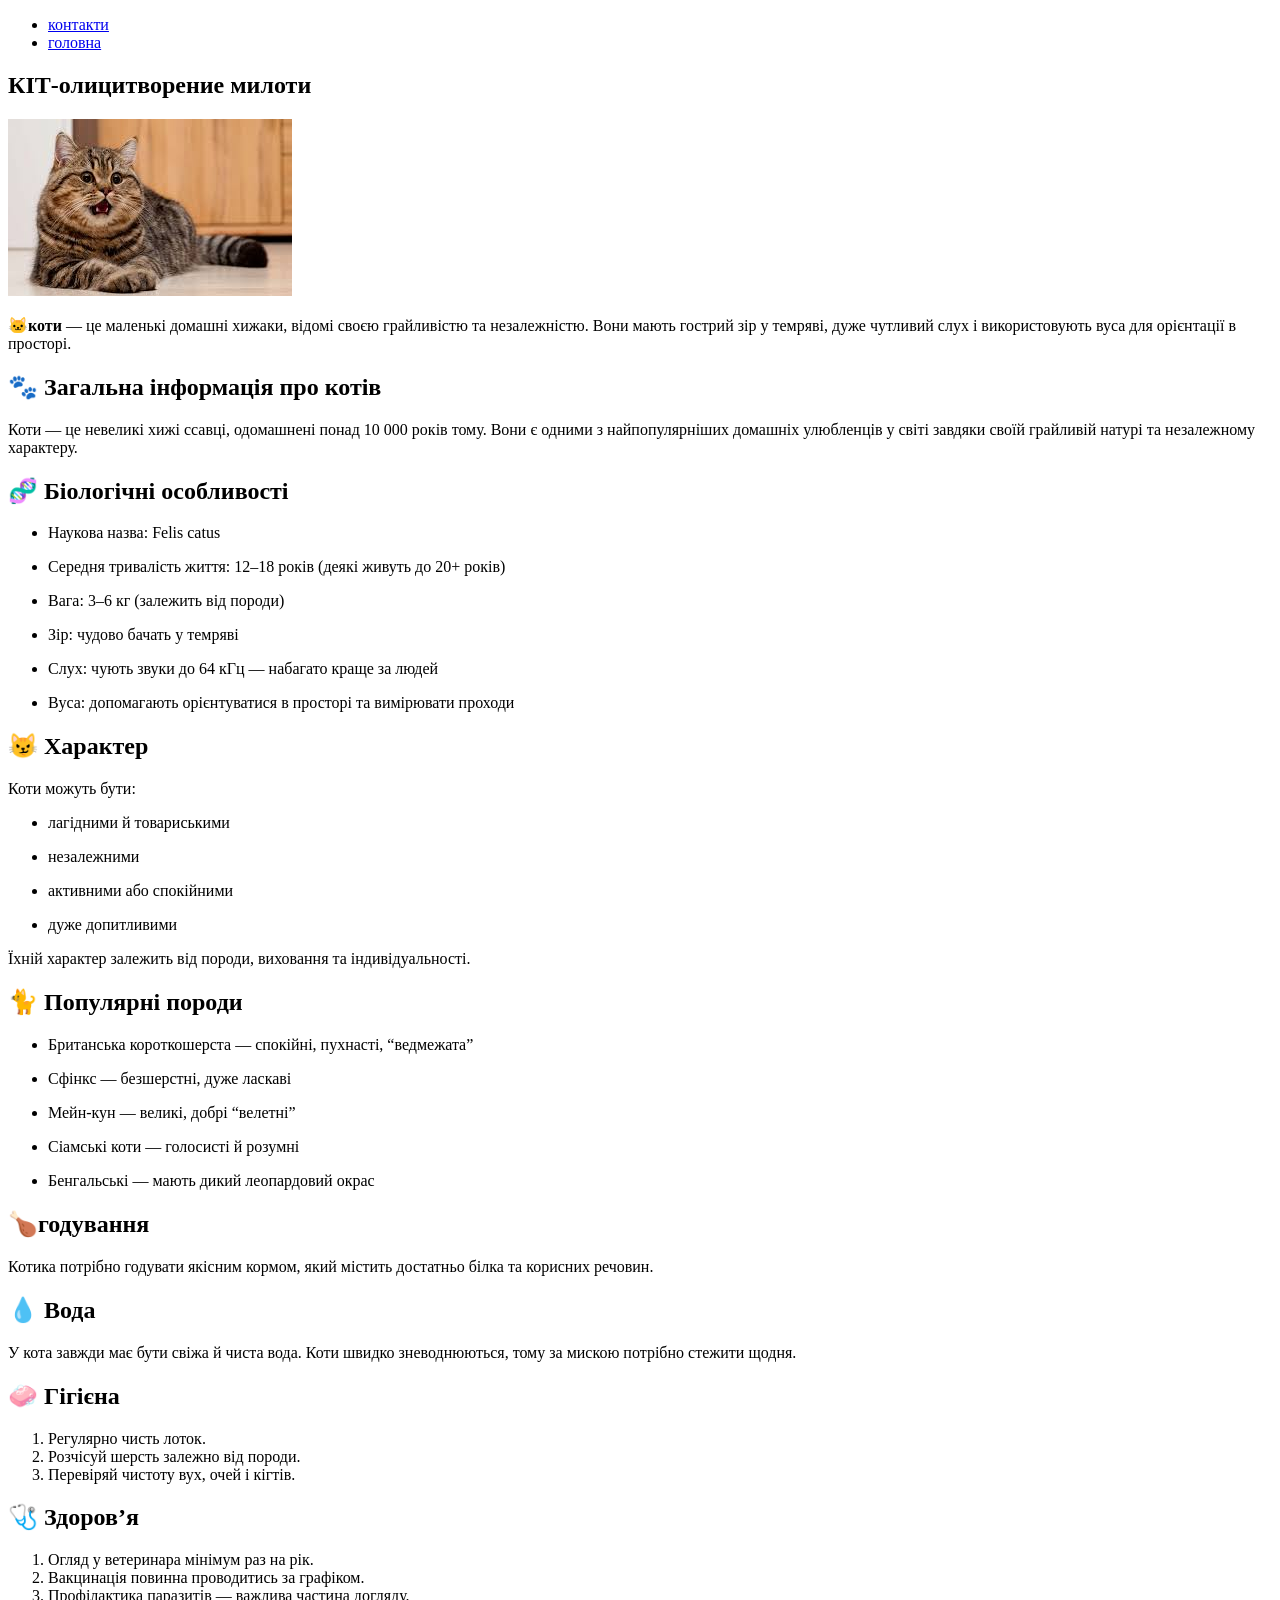
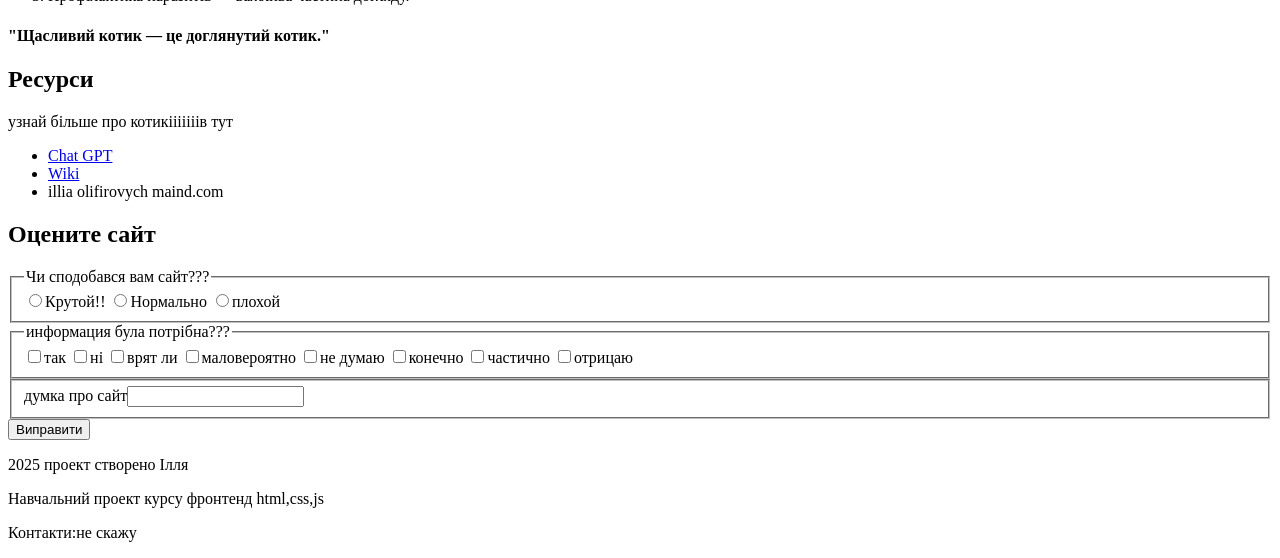
==== index.html @ 17cef02b "Created Miniproject" ====
<!DOCTYPE html>
<html lang="en">
<head>
    <meta charset="UTF-8">
    <meta name="viewport" content="width=device-width, initial-scale=1.0">
    <title>Document</title>
</head>
<body>
  <header>

<section>
<nav>
  <ul>
    <li><a href="contact.html">контакти</a></li>
    <li><a href="index.html">головна</a></li>
  </ul>
</nav>
    <h1>КІТ-олицитворение милоти</h1>
  <img src="cat.jpeg" alt="удивлений котик">  
  <p><strong>🐱коти </strong> — це маленькі домашні хижаки, відомі своєю грайливістю та незалежністю. Вони мають гострий зір у темряві, дуже чутливий слух і використовують вуса для орієнтації в просторі.</p>
</section>

  </header>
  
  

  <section>

    <h2>🐾 Загальна інформація про котів</h2>
  
 <p>Коти — це невеликі хижі ссавці, одомашнені понад 10 000 років тому. Вони є одними з найпопулярніших домашніх улюбленців у світі завдяки своїй грайливій натурі та незалежному характеру.</p>

  </section>
  
<section>

  <h2>🧬 Біологічні особливості</h2>

<ul>

  <li><p>Наукова назва: Felis catus</p></li>
  <li><p>Середня тривалість життя: 12–18 років (деякі живуть до 20+ років)</p></li>
  <li><p>Вага: 3–6 кг (залежить від породи)</p></li>
  <li><p>Зір: чудово бачать у темряві</p></li>
  <li><p>Слух: чують звуки до 64 кГц — набагато краще за людей</p></li>
  <li><p>Вуса: допомагають орієнтуватися в просторі та вимірювати проходи</p></li>

</section>
<section>
  <h2>
    😼 Характер
  </h2>

  <p>Коти можуть бути:</p>

  <ul>
    
    <li><p>лагідними й товариськими</p></li>
    <li><p>незалежними</p></li>
    <li><p>активними або спокійними</p></li>
    <li><p>дуже допитливими</p></li>

  </ul>

  <p>Їхній характер залежить від породи, виховання та індивідуальності.</p>

</section>
 <section>
  <h2>🐈 Популярні породи</h2>
  <ul>
    
    <li><p>Британська короткошерста — спокійні, пухнасті, “ведмежата”</p></li>
    <li><p>Сфінкс — безшерстні, дуже ласкаві</p></li>
    <li><p>Мейн-кун — великі, добрі “велетні”</p></li>
    <li><p>Сіамські коти — голосисті й розумні</p></li>
    <li><p>Бенгальські — мають дикий леопардовий окрас</p></li>

  </ul>
 </section>
 <section>
  <h2>🍗годування</h2>
  <p>Котика потрібно годувати якісним кормом, який містить достатньо білка та корисних речовин.</p>
  <section>
  <h2>💧 Вода</h2>
  <p>У кота завжди має бути свіжа й чиста вода. Коти швидко зневоднюються, тому за мискою потрібно стежити щодня.</p>
 </section>
  <section>
  <h2>🧼 Гігієна</h2>
  <ol>
    
    <li>Регулярно чисть лоток.</li>
    <li>Розчісуй шерсть залежно від породи.</li>
    <li>Перевіряй чистоту вух, очей і кігтів.</li>
  </ol>
 </section>
 <section>
  <h2> 🩺 Здоров’я</h2>
  <ol>
    
    <li>Огляд у ветеринара мінімум раз на рік.</li>
    <li>Вакцинація повинна проводитись за графіком.</li>
    <li>Профілактика паразитів — важлива частина догляду.</li>
  </ol>
 </section>
 <section>
<h4>"Щасливий котик — це доглянутий котик."</h4>
 </section>
 <section>
  
    <section>
<h2>Ресурси</h2>
<p>узнай більше про котикііііііів тут</p>
  <ul>
    <li><a href="https://chat.openai.com/">Chat GPT</a></li>
    <li><a href="https://en.wikipedia.org/wiki/Cat">Wiki</a></li>
    <li><a href=""></a>illia olifirovych maind.com</li>
  </ul>

 </section>
 <footer>
 <section>
  <h2>Оцените сайт</h2>
  <form>
    <fieldset>
      <legend>Чи сподобався вам сайт???</legend>
      <label>
        <input type="radio" />Крутой!! 
      </label>
      <label>
        <input type="radio" />Нормально 
      </label>
        <label>
        <input type="radio" />плохой 
      </label>
    </fieldset>
     <fieldset>
      <legend>информация була потрібна???</legend>
      <label>
        <input type="checkbox" />так  
      </label>
      <label>
        <input type="checkbox" />ні
      </label>
        <label>
        <input type="checkbox" />врят ли
      </label>
       <label>
        <input type="checkbox" />маловероятно
      </label>
       <label>
        <input type="checkbox" />не думаю
      </label>
       <label>
        <input type="checkbox" />конечно
      </label>
       <label>
        <input type="checkbox" />частично
      </label>
       <label>
        <input type="checkbox" />отрицаю
      </label>
    </fieldset>
    <fieldset>
      <label>думка про сайт<input type="text"/></label>
    </fieldset>
    <button type="submit">Виправити</button>
  </form>
 </section>
 <p>2025 проект створено Ілля </p>
 <p>Навчальний проект курсу фронтенд html,css,js </p>
 <p>Контакти:не скажу</p>
  </footer>
</body>
</html>
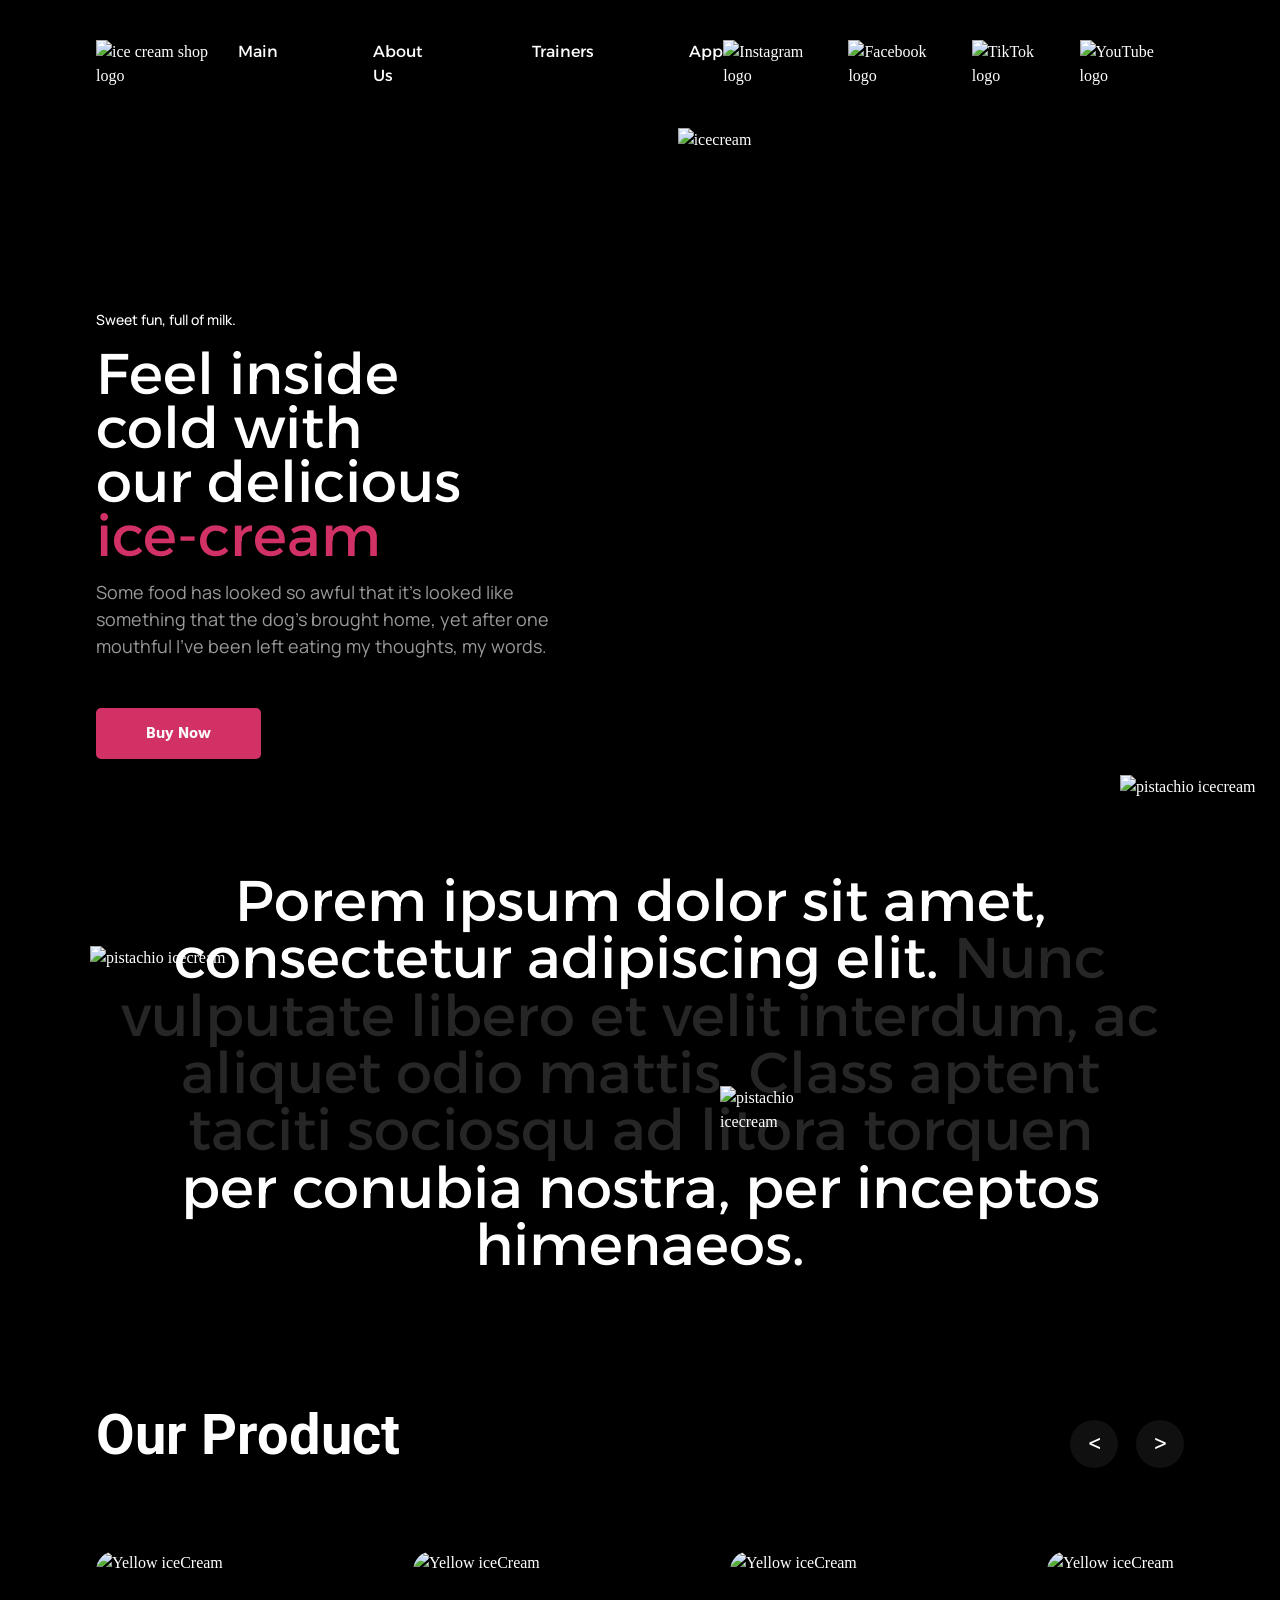
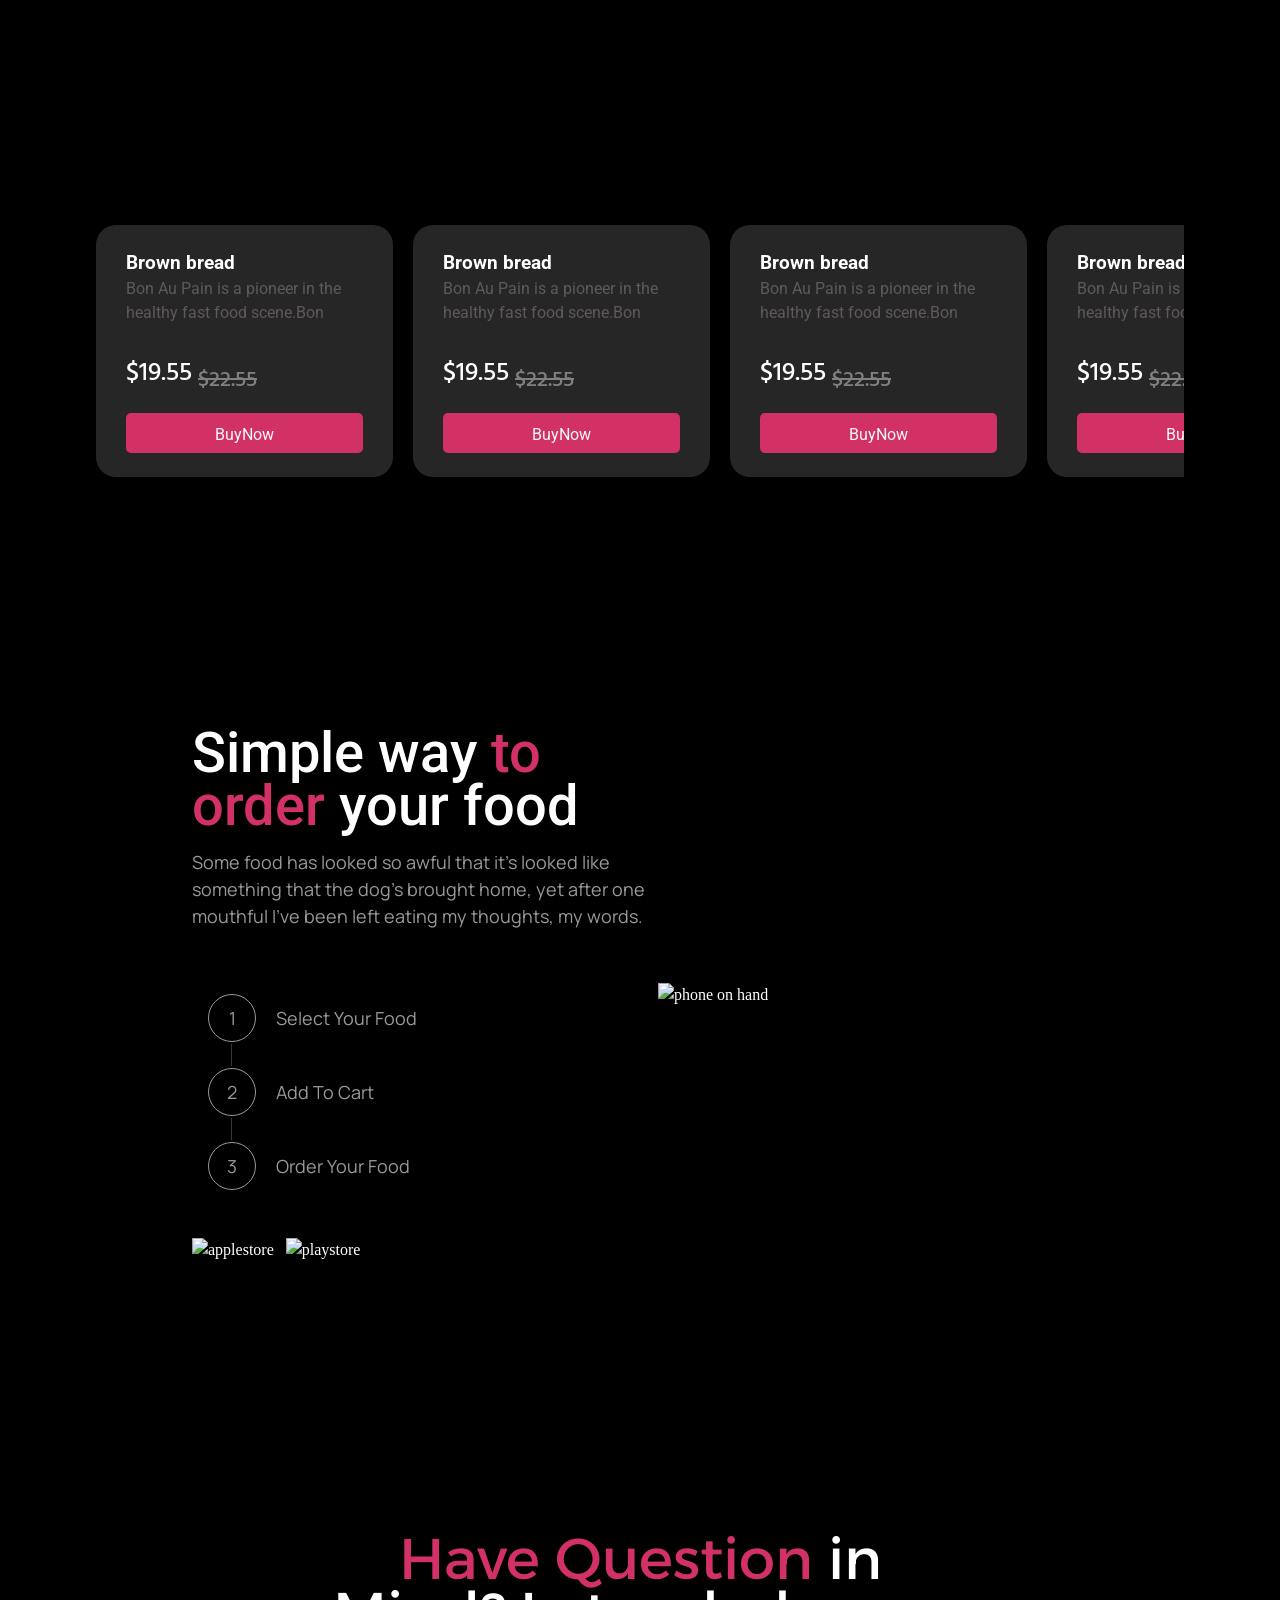
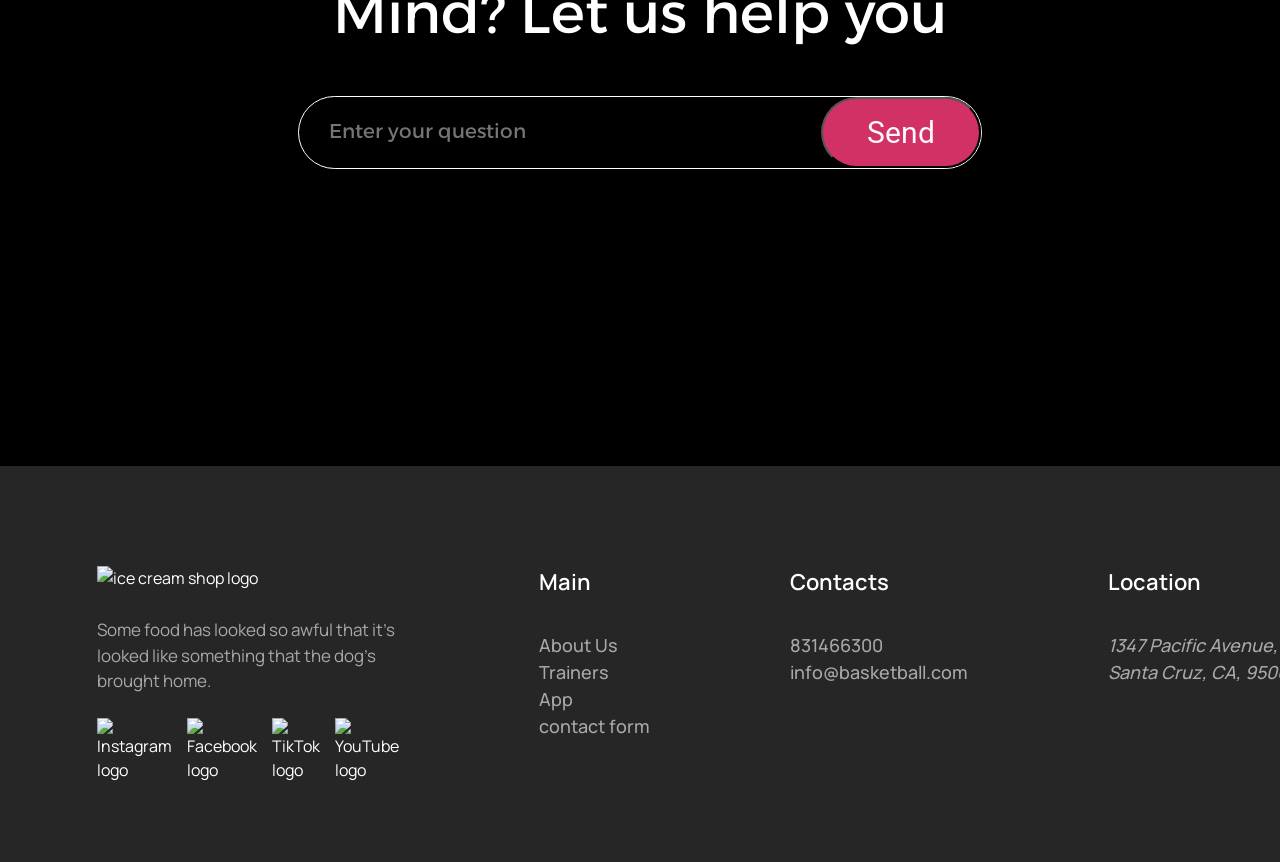
==== commit 276eeb0d: "Add files via upload" ====
--- a/index.html
+++ b/index.html
@@ -1,174 +1,299 @@
-<!DOCTYPE html>
+<!doctype html>
 <html lang="en">
-<head>
-    <meta charset="UTF-8">
-    <meta name="viewport" content="width=device-width, initial-scale=1.0">
-    <title>Document</title>
-</head>
-<body>
-  <header>
-
-<section>
-<nav>
-  <ul>
-    <li><a href="contact.html">контакти</a></li>
-    <li><a href="index.html">головна</a></li>
-  </ul>
-</nav>
-    <h1>КІТ-олицитворение милоти</h1>
-  <img src="cat.jpeg" alt="удивлений котик">  
-  <p><strong>🐱коти </strong> — це маленькі домашні хижаки, відомі своєю грайливістю та незалежністю. Вони мають гострий зір у темряві, дуже чутливий слух і використовують вуса для орієнтації в просторі.</p>
-</section>
-
-  </header>
-  
-  
-
-  <section>
-
-    <h2>🐾 Загальна інформація про котів</h2>
-  
- <p>Коти — це невеликі хижі ссавці, одомашнені понад 10 000 років тому. Вони є одними з найпопулярніших домашніх улюбленців у світі завдяки своїй грайливій натурі та незалежному характеру.</p>
-
-  </section>
-  
-<section>
-
-  <h2>🧬 Біологічні особливості</h2>
-
-<ul>
-
-  <li><p>Наукова назва: Felis catus</p></li>
-  <li><p>Середня тривалість життя: 12–18 років (деякі живуть до 20+ років)</p></li>
-  <li><p>Вага: 3–6 кг (залежить від породи)</p></li>
-  <li><p>Зір: чудово бачать у темряві</p></li>
-  <li><p>Слух: чують звуки до 64 кГц — набагато краще за людей</p></li>
-  <li><p>Вуса: допомагають орієнтуватися в просторі та вимірювати проходи</p></li>
-
-</section>
-<section>
-  <h2>
-    😼 Характер
-  </h2>
-
-  <p>Коти можуть бути:</p>
-
-  <ul>
-    
-    <li><p>лагідними й товариськими</p></li>
-    <li><p>незалежними</p></li>
-    <li><p>активними або спокійними</p></li>
-    <li><p>дуже допитливими</p></li>
-
-  </ul>
-
-  <p>Їхній характер залежить від породи, виховання та індивідуальності.</p>
-
-</section>
- <section>
-  <h2>🐈 Популярні породи</h2>
-  <ul>
-    
-    <li><p>Британська короткошерста — спокійні, пухнасті, “ведмежата”</p></li>
-    <li><p>Сфінкс — безшерстні, дуже ласкаві</p></li>
-    <li><p>Мейн-кун — великі, добрі “велетні”</p></li>
-    <li><p>Сіамські коти — голосисті й розумні</p></li>
-    <li><p>Бенгальські — мають дикий леопардовий окрас</p></li>
-
-  </ul>
- </section>
- <section>
-  <h2>🍗годування</h2>
-  <p>Котика потрібно годувати якісним кормом, який містить достатньо білка та корисних речовин.</p>
-  <section>
-  <h2>💧 Вода</h2>
-  <p>У кота завжди має бути свіжа й чиста вода. Коти швидко зневоднюються, тому за мискою потрібно стежити щодня.</p>
- </section>
-  <section>
-  <h2>🧼 Гігієна</h2>
-  <ol>
-    
-    <li>Регулярно чисть лоток.</li>
-    <li>Розчісуй шерсть залежно від породи.</li>
-    <li>Перевіряй чистоту вух, очей і кігтів.</li>
-  </ol>
- </section>
- <section>
-  <h2> 🩺 Здоров’я</h2>
-  <ol>
-    
-    <li>Огляд у ветеринара мінімум раз на рік.</li>
-    <li>Вакцинація повинна проводитись за графіком.</li>
-    <li>Профілактика паразитів — важлива частина догляду.</li>
-  </ol>
- </section>
- <section>
-<h4>"Щасливий котик — це доглянутий котик."</h4>
- </section>
- <section>
-  
-    <section>
-<h2>Ресурси</h2>
-<p>узнай більше про котикііііііів тут</p>
-  <ul>
-    <li><a href="https://chat.openai.com/">Chat GPT</a></li>
-    <li><a href="https://en.wikipedia.org/wiki/Cat">Wiki</a></li>
-    <li><a href=""></a>illia olifirovych maind.com</li>
-  </ul>
-
- </section>
- <footer>
- <section>
-  <h2>Оцените сайт</h2>
-  <form>
-    <fieldset>
-      <legend>Чи сподобався вам сайт???</legend>
-      <label>
-        <input type="radio" />Крутой!! 
-      </label>
-      <label>
-        <input type="radio" />Нормально 
-      </label>
-        <label>
-        <input type="radio" />плохой 
-      </label>
-    </fieldset>
-     <fieldset>
-      <legend>информация була потрібна???</legend>
-      <label>
-        <input type="checkbox" />так  
-      </label>
-      <label>
-        <input type="checkbox" />ні
-      </label>
-        <label>
-        <input type="checkbox" />врят ли
-      </label>
-       <label>
-        <input type="checkbox" />маловероятно
-      </label>
-       <label>
-        <input type="checkbox" />не думаю
-      </label>
-       <label>
-        <input type="checkbox" />конечно
-      </label>
-       <label>
-        <input type="checkbox" />частично
-      </label>
-       <label>
-        <input type="checkbox" />отрицаю
-      </label>
-    </fieldset>
-    <fieldset>
-      <label>думка про сайт<input type="text"/></label>
-    </fieldset>
-    <button type="submit">Виправити</button>
-  </form>
- </section>
- <p>2025 проект створено Ілля </p>
- <p>Навчальний проект курсу фронтенд html,css,js </p>
- <p>Контакти:не скажу</p>
-  </footer>
-</body>
-</html>+  <head>
+    <meta charset="UTF-8" />
+    <meta name="viewport" content="width=device-width, initial-scale=1.0" />
+    <title>miniproject about icecream</title>
+    <link
+      rel="stylesheet"
+      href="https://cdnjs.cloudflare.com/ajax/libs/normalize/8.0.1/normalize.min.css"
+      integrity="sha512-NhSC1YmyruXifcj/KFRWoC561YpHpc5Jtzgvbuzx5VozKpWvQ+4nXhPdFgmx8xqexRcpAglTj9sIBWINXa8x5w=="
+      crossorigin="anonymous"
+      referrerpolicy="no-referrer"
+    />
+    <link rel="stylesheet" href="style.css" />
+    <link rel="preconnect" href="https://fonts.googleapis.com" />
+    <link rel="preconnect" href="https://fonts.gstatic.com" crossorigin />
+    <link
+      href="https://fonts.googleapis.com/css2?family=Alexandria:wght@100..900&family=Hind+Madurai:wght@300;400;500;600;700&family=Manrope:wght@200..800&family=Montserrat:ital@0;1&family=Roboto:ital,wght@0,100..900;1,100..900&display=swap"
+      rel="stylesheet"
+    />
+  </head>
+
+  <body>
+    <header class="header box">
+      <img src="./images/Logo.png" alt="ice cream shop logo" class="img" />
+      <nav>
+        <ul class="nav-list">
+          <li class="headeri__list1"><a href="#main">Main</a></li>
+          <li class="headeri__list2"><a href="#about_us">About Us</a></li>
+          <li class="headeri__list4"><a href="#our_product">Trainers</a></li>
+          <li class="headeri__list3"><a href="#app">App</a></li>
+        </ul>
+      </nav>
+      <ul class="social-list">
+        <li><img src="./images/Inst.png" alt="Instagram logo" /></li>
+        <li><img src="./images/Facebook.png" alt="Facebook logo" /></li>
+        <li><img src="./images/TikTok.png" alt="TikTok logo" /></li>
+        <li><img src="./images/YouTube.png" alt="YouTube logo" /></li>
+      </ul>
+    </header>
+    <main>
+      <section class="hero box" id="main">
+        <div class="hero__left">
+          <div class="hero__left__box box">
+            <p class="hero__text secondary-text">Sweet fun, full of milk.</p>
+            <h1 class="hero__title">
+              Feel inside cold with our delicious <span>ice-cream</span>
+            </h1>
+            <p class="hero__text2 primery-text">
+              Some food has looked so awful that it's looked like something that
+              the dog's brought home, yet after one mouthful I've been left
+              eating my thoughts, my words.
+            </p>
+            <a href="#" class="hero_link link">Buy Now</a>
+          </div>
+        </div>
+        <div class="hero__right">
+          <img src="./images/img-main.png" alt="icecream" class="hero__img1" />
+        </div>
+      </section>
+      <section class="about_us" id="about_us">
+        
+        <div class="box">
+            <h2 aria-hidden class="about_us__hide">About Us</h2>
+          <img
+            src="./images/img-pistachio.png"
+            alt="pistachio icecream"
+            class="about__image about_us__img1"
+          />
+          <img
+            src="./images/img-milk.png"
+            alt="pistachio icecream"
+            class="about__image about_us__img2"
+          />
+          <img
+            src="./images/img-strawberry.png"
+            alt="pistachio icecream"
+            class="about__image about_us__img3"
+          />
+          <p class="about_us__text">
+            Porem ipsum dolor sit amet, consectetur adipiscing elit.
+            <span class="about_us__span"
+              >Nunc vulputate libero et velit interdum, ac aliquet odio mattis.
+              Class aptent taciti sociosqu ad litora torquen</span
+            >
+            per conubia nostra, per inceptos himenaeos.
+          </p>
+        </div>
+      </section>
+      <section class="our_product" id="our_product">
+        <div class="box">
+          <div class="our_product__btn__h2">
+            <h2 class="our_product__h2 ">Our Product</h2>
+            <a href="#" class="our_product__link2 link1"><</a>
+            <a href="#" class="our_product__link1 link1">></a>
+          </div>
+
+         
+            <ul class="our_product__list">
+              <li>
+                <img
+                  src="./images/prodykt1.png"
+                  alt="Yellow iceCream"
+                  class="our_product__img"
+                />
+                <div class="our_product__buyicecream product">
+                  <h3 class="our_product__h3">Brown bread</h3>
+                  <p class="our_product__text">
+                    Bon Au Pain is a pioneer in the healthy fast food scene.Bon
+                  </p>
+                  <p class="our_product__price">
+                    $19.55 <sub class="our_product__lastprice">$22.55</sub>
+                  </p>
+                  <a href="" class="our_product__link link">BuyNow</a>
+                </div>
+              </li>
+
+              <li>
+                <img
+                  src="./images/prodykt2.png"
+                  alt="Yellow iceCream"
+                  class="our_product__img"
+                />
+                <div class="our_product__buyicecream product">
+                  <h3 class="our_product__h3">Brown bread</h3>
+                  <p class="our_product__text">
+                    Bon Au Pain is a pioneer in the healthy fast food scene.Bon
+                  </p>
+                  <p class="our_product__price">
+                    $19.55 <sub class="our_product__lastprice">$22.55</sub>
+                  </p>
+                  <a href="" class="our_product__link link">BuyNow</a>
+                </div>
+              </li>
+
+              <li>
+                <img
+                  src="./images/prodykt3.png"
+                  alt="Yellow iceCream"
+                  class="our_product__img"
+                />
+                <div class="our_product__buyicecream product">
+                  <h3 class="our_product__h3">Brown bread</h3>
+                  <p class="our_product__text">
+                    Bon Au Pain is a pioneer in the healthy fast food scene.Bon
+                  </p>
+                  <p class="our_product__price">
+                    $19.55 <sub class="our_product__lastprice">$22.55</sub>
+                  </p>
+                  <a href="" class="our_product__link link">BuyNow</a>
+                </div>
+              </li>
+
+              <li>
+                <img
+                  src="./images/prodykt4.png"
+                  alt="Yellow iceCream"
+                  class="our_product__img"
+                />
+                <div class="our_product__buyicecream product">
+                  <h3 class="our_product__h3">Brown bread</h3>
+                  <p class="our_product__text">
+                    Bon Au Pain is a pioneer in the healthy fast food scene.Bon
+                  </p>
+                  <p class="our_product__price">
+                    $19.55 <sub class="our_product__lastprice">$22.55</sub>
+                  </p>
+                  <a href="" class="our_product__link link">BuyNow</a>
+                </div>
+              </li>
+
+              <li>
+                <img
+                  src="./images/prodykt5.png"
+                  alt="Yellow iceCream"
+                  class="our_product__img"
+                />
+                <div class="our_product__buyicecream product">
+                  <h3 class="our_product__h3">Brown bread</h3>
+                  <p class="our_product__text">
+                    Bon Au Pain is a pioneer in the healthy fast food scene.Bon
+                  </p>
+                  <p class="our_product__price">
+                    $19.55 <sub class="our_product__lastprice">$22.55</sub>
+                  </p>
+                  <a href="" class="our_product__link link">BuyNow</a>
+                </div>
+              </li>
+            </ul>
+         
+        </div>
+      </section>
+      <section class="app" id="app">
+        <div class="box">
+
+        
+        <div class="app__left">
+          <div class="app__left__text">
+            <h2 class="app__h2">
+              Simple way <span class="app__span">to order </span> your food
+            </h2>
+            <p class="app__text">
+              Some food has looked so awful that it's looked like something that
+              the dog's brought home, yet after one mouthful I've been left
+              eating my thoughts, my words.
+            </p>
+          </div>
+          <ol class="app__ol">
+            <li class="app__step">
+              <span class="app__number">1</span>
+              <p class="app__ol__p">Select Your Food</p>
+            </li>
+            <li class="app__step">
+              <span class="app__number">2</span>
+              <p class="app__ol__p">Add To Cart</p>
+            </li>
+            <li class="app__step">
+              <span class="app__number">3</span>
+              <p class="app__ol__p">Order Your Food</p>
+            </li>
+          </ol>
+
+          <ul class="app__stores">
+            <li><img src="./images/appstore.png" alt="applestore" /></li>
+            <li><img src="./images/playstore.png" alt="playstore" /></li>
+          </ul>
+        </div>
+        <div class="app__right ">
+          <img src="./images/phoneinhand.png" alt="phone on hand" />
+        </div>
+        </div>
+      </section>
+      <section class="contact_form" id="contact_form">
+        <div class="contact_form__form">
+          <h2 class="contact_form__h2">
+            <span class="contact_form__h2_color">Have Question </span>in Mind?
+            Let us help you
+          </h2>
+          <div class="contact_form__inner wrapper">
+            <input
+              type="text"
+              placeholder="Enter your question"
+              class="contact_form__input"
+            />
+            <button type="submit" class="contact_form__button link">
+              Send
+            </button>
+          </div>
+        </div>
+      </section>
+    </main>
+    <footer class="footer">
+      <div class="footer__box">
+        <img
+          src="./images/Logo.png"
+          alt="ice cream shop logo"
+          class="footer__img"
+        />
+
+        <p class="footer__text">
+          Some food has looked so awful that it's looked like something that the
+          dog's brought home.
+        </p>
+
+        <ul class="footer__list">
+          <li><img src="./images/Inst.png" alt="Instagram logo" /></li>
+          <li><img src="./images/Facebook.png" alt="Facebook logo" /></li>
+          <li><img src="./images/TikTok.png" alt="TikTok logo" /></li>
+          <li><img src="./images/YouTube.png" alt="YouTube logo" /></li>
+        </ul>
+      </div>
+      <nav>
+        <ul class="footer__list2">
+          <li><a href="#main" class="footer__main">Main</a></li>
+          <li><a href="#about_us" class="footer__ul">About Us</a></li>
+          <li><a href="#our_product" class="footer__ul">Trainers</a></li>
+          <li><a href="#app" class="footer__ul">App</a></li>
+          <li><a href="#contact_form" class="footer__ul">contact form</a></li>
+        </ul>
+      </nav>
+      <div>
+        <h2 class="footer__main" class="footer__ul">Contacts</h2>
+        <a href="tel:831466300" class="footer__ul">831466300</a>
+        <a href="#" class="footer__ul">info@basketball.com</a>
+      </div>
+      <div>
+        <h2 class="footer__main">Location</h2>
+        <address>
+          <a href="https://maps.app.goo.gl/CnxFwhgzgsgVdCWh6" class="footer__ul"
+            >1347 Pacific Avenue, Suite 201</a
+          >
+          <a href="https://maps.app.goo.gl/Qn1H8gBmS6EdxpPU6" class="footer__ul"
+            >Santa Cruz, CA, 95060</a
+          >
+        </address>
+      </div>
+    </footer>
+  </body>
+</html>
--- a/style.css
+++ b/style.css
@@ -0,0 +1,725 @@
+:root{
+--backround: #000000;
+--prilymary: #FFFFFF;
+--acsent:#D23166;
+--secondary: #FAFAFA;
+--graytext: rgb(95, 89, 89);
+--graybackround: rgb(39, 38, 38);
+}
+body{
+    color:var(--prilymary);
+    background-color: var(--backround);
+   
+    
+}
+ul,ol {
+  list-style: none;
+}
+.hero__title {
+font-family: "Alexandria";
+font-size: 57.33px;
+line-height: 94%;
+  letter-spacing: -7%;
+  font-weight: 400;
+  box-sizing: border-box;
+}
+
+.hero__title span {
+    color: var(--acsent);
+}
+.primary-text {
+font-family: "Manrope";
+font-size: 18px;
+line-height: 27px;
+}
+
+
+.nav-list a {
+ color: white;
+ text-decoration: none;
+ font-family: "Alexandria";
+ max-width: 507px;
+ width: 100%;
+ display: flex;
+ justify-content: space-between
+ 
+ 
+}
+header{
+
+display: flex;
+justify-content: space-between
+
+
+}
+
+.social-list {
+  display: flex; 
+  list-style: none; 
+}
+.hero__text {
+  font-family: "Manrope";
+}
+.hero__text2 {
+  line-height: 27px;
+  font-family: "Manrope";
+  letter-spacing: 0%;
+}
+.hero_link {
+text-decoration: none;
+color: var(--secondary);
+background-color: #D23166;
+border-radius: 5px;
+font-size: 30px;
+font-family:"Alexandria";
+}
+.about_us__text {
+  font-size: 57.33px;
+  font-family: "Alexandria", sans-serif;
+  letter-spacing: -4%;
+  text-align: center;
+  line-height: 100%;
+  font-weight: 400;
+  
+  
+}
+.about_us__span {
+color: var(--graybackround);
+}
+.our_product__h2 {
+  font-family: "Roboto";
+  letter-spacing: -7%;
+  font-size: 56px;
+  margin-bottom: 18px;
+}
+.our_product__buyicecream {
+background-color: var(--graybackround);
+font-family:"Roboto" ;
+list-style: none;
+width: 297px; 
+border-radius: 5px;
+flex-direction: column;
+display: flex;
+flex-grow: 1;
+padding: 24px;
+
+}
+.our_product__text {
+  color: var(--graytext);
+  margin-bottom: 28px;
+}
+.our_product__price {
+  font-family: "Hind Madurai";
+  margin-bottom: 16px;
+  font-weight: 500;
+  font-size: 26px;
+
+}
+.our_product__lastprice {
+  text-decoration: line-through;
+  color: gray;
+  
+}
+.our_product__link {
+text-decoration: none;
+color: var(--secondary);
+background-color: #D23166;
+border-radius: 5px;
+font-size: 20px;
+font-family:"Roboto";
+width: 100%;
+height: 40px;
+text-align: center;
+cursor: pointer;
+padding: 10px;
+
+
+
+}
+.app__h2 {
+  font-family: "Roboto", sans-serif;
+  font-size: 56px;
+  letter-spacing: -7%;
+  line-height: 94%;
+  font-weight: 500;
+  margin-bottom: 16px;
+  
+}
+.app__text {
+font-family: "Manrope";
+line-height: 27px;
+font-size: 18px;
+opacity: 60%;
+margin-bottom: 64px;
+}
+.app__span {
+  color: #D23166;
+  gap: 10px;
+}
+.app__ol {
+  list-style: none;
+  opacity: 60%;
+  font-family: "Manrope";
+  line-height: 27px;
+  font-size: 18px;
+  margin-bottom: 48px;
+  
+    
+    padding-left: 0;            
+    padding-right: auto;
+}
+.app__step  {
+  display: flex;
+  align-items: center;
+  margin-left: 16px;
+}
+
+.app__number {
+display: flex;
+width: 48px;
+height: 48px;
+border: 1px solid white;
+border-radius: 50%;
+justify-content: center;
+align-items: center;
+flex-shrink: 0;
+
+}
+.app__step:not(:last-child) {
+margin-bottom: 26px;
+}
+.app__step {
+  position:relative
+}
+.app__step:not(:last-child)::after {
+  content: "";
+  position: absolute;
+  bottom: -50%;
+  left: 23px;
+  width: 1px;
+  height: 22px;
+  background-color: #FFFFFF60;
+  gap: 10px;
+  /*transform: translate(-50%, -50%); */
+}
+.app__stores {
+ display: flex;
+gap: 12px;
+
+}
+.contact_form__h2 {
+  font-family: "Alexandria";
+  letter-spacing: -7%;
+  justify-content: center;
+  line-height: 94%;
+  font-size: 57.33px;
+}
+.contact_form__h2_color {
+  color: var(--acsent);
+}
+ 
+.contact_form__button {
+text-decoration: none;
+color: var(--secondary);
+background-color: #D23166;
+border-radius: 5px;
+font-size: 30px;
+font-family:"Roboto";
+justify-content: center
+}
+.footer {
+  font-family: "Manrope";
+  background-color: var(--graybackround);
+}
+ 
+ .hero {
+  display: flex;
+  justify-content: space-between;
+ }
+ .hero__left {
+  height: 338px;
+  padding-block: 125px;
+  
+ }
+ .hero__right {
+  width: 1000px;
+  height: 588px;
+  width: 100%;
+  max-width: 1000px;
+  margin: 0;
+  padding: 0;
+  box-sizing: border-box;
+ }
+ .hero {
+  margin-bottom: 60px;
+  padding-block: 60px;
+ }
+
+  
+
+
+
+.hero__title{
+margin-bottom: 16px;
+
+}
+.hero__text2{
+margin-bottom: 48px;
+font-size: 18px;
+line-height: 1.5;
+opacity: 60%;
+}
+.hero__text {
+margin-bottom: 20px;
+font-weight: 500;
+font-size: 14px;
+line-height: 1;
+letter-spacing: 1.4;
+}
+.hero_link {
+  font-family: "Hind Madurai";
+  max-width: 165px;
+  width: 100%;
+ padding-block: 13.5px;
+ text-transform: capitalize;
+ font-weight: 700;
+ font-size: 16px;
+ display: block;
+ text-align: center;
+}
+.box {
+  width: 100%;
+  max-width: 1440px;
+  margin-inline: auto;
+ padding-inline: 96px;
+ position: relative;
+ padding: 60px 96px;
+}
+
+.our_product__box{
+  max-width: 1440px;
+ margin: 0 auto;
+
+}
+.our_product__list {
+  display: flex;
+  gap: 20px;
+overflow-x: auto;
+
+}
+.our_product__buyicecream {
+  flex-basis: 297px;
+  flex-shrink: 0;
+  flex-direction: column;
+  padding: 24px 30px;
+  border-radius: 20px;
+  display: flex;
+}
+.our_product__img {
+  width: 100%;
+  height: 274px;
+  object-fit: cover;
+  object-position: center;
+  border-radius: 20px;
+  width: 297px;
+}
+.nav-list {
+display: flex;
+  list-style: none;
+  gap: 20px;
+  justify-content: center
+}
+
+
+
+
+.our_product__btn__h2 {
+  display: flex;
+  justify-content: space-between;
+    align-items: center;
+    margin-bottom: 56px;
+ 
+}
+.link1 {
+  width: 48px;
+  height: 48px;
+  border-radius: 50%;
+  font-family: 'Hind Madurai', sans-serif;
+  background-color: #FFFFFF10;
+ gap: 18px ;
+justify-content: center;
+align-items: center;
+text-align: center;
+display: flex;
+font-weight: 400;
+font-size: 25px;
+
+}
+.our_product__link2 {
+margin-right: 18px;
+}
+
+
+
+*, *::before, *::after {
+  box-sizing: border-box;
+  margin: 0;
+  padding: 0;
+}
+
+
+*:not(dialog) {
+  margin: 0;
+}
+
+
+@media (prefers-reduced-motion: no-preference) {
+  html {
+    interpolate-size: allow-keywords;
+  }
+}
+
+body {
+  /* 4. Add accessible line-height */
+  line-height: 1.5;
+  /* 5. Improve text rendering */
+  -webkit-font-smoothing: antialiased;
+}
+
+/* 6. Improve media defaults */
+img, picture, video, canvas, svg {
+  display: block;
+  max-width: 100%;
+}
+
+/* 7. Inherit fonts for form controls */
+input, button, textarea, select {
+  font: inherit;
+}
+
+/* 8. Avoid text overflows */
+p, h1, h2, h3, h4, h5, h6 {
+  overflow-wrap: break-word;
+}
+
+/* 9. Improve line wrapping */
+p {
+  text-wrap: pretty;
+}
+h1, h2, h3, h4, h5, h6 {
+  text-wrap: balance;
+}
+
+/*
+  10. Create a root stacking context
+*/
+#root, #__next {
+  isolation: isolate;
+}
+.about_us__hide {
+  color: #000000;
+}
+.about_us__img1 {
+  width: 137px;
+  top: -1px;
+  left: 1120px;
+}
+.about_us__img2 {
+  width: 144px;
+  top: 170px;
+  left:90px;
+  height: 144px;
+}
+.about_us__img3 {
+  width: 90px;
+  top: 310px;
+  left: 720px;
+  height: 90px;
+}
+.about_us__box {
+  position: relative;
+ width: 100%;
+ 
+ padding-inline: 96px;
+padding-top: 69px;
+padding-bottom: 45px;
+margin: 0;
+}
+.about__image {
+  position: absolute;
+  aspect-ratio: 1/1;
+}
+
+
+.app {
+
+ padding: 60px 96px 60px 96px;
+ 
+ 
+}
+.app .box {
+  display: flex;
+  align-items: center;
+  
+}
+
+.app__right {
+flex: 1 0 782px ;
+}
+.app__left__text {
+  max-width: 466px;
+  width: 466px;
+ box-sizing: border-box;
+
+}
+.app__h2 {
+  font-family: "Roboto", sans-serif;
+  height: 106px;
+}
+
+
+
+
+.contact_form {
+  height: 684px;
+   align-items: center;
+     margin: 0 auto;
+}
+.contact_form__h2 {
+  height: 115px;
+  width: 653px;
+text-align: center;
+  margin: 0 auto;
+margin-bottom: 56px;
+font-weight: 400;
+width: 653px;
+height: 108px;
+}
+.contact_form__form {
+  height: 100%;
+  justify-content: center;
+  align-items: center;
+  margin: 0 auto;
+  font-family: Alexandria;
+  
+}
+.contact_form__input {
+  background-color: transparent;
+  margin: 0 auto;
+  padding: 23.5px 30px;
+  width: 100%;
+  border: none;
+  
+
+}
+.contact_form__input::placeholder {
+font-size: 20px;
+}
+
+
+
+
+.contact_form {
+background-image:
+		linear-gradient(rgba(0, 0, 0, 0.95), rgba(0, 0, 0, 0.95)),
+		url(./images/backround.png);
+  background-position: center;
+  background-repeat: no-repeat;
+  background-size: cover;
+ 
+}
+
+
+ 
+
+
+
+
+a {
+	display: inline-block;
+	color: inherit;
+	text-decoration: none;
+}
+
+
+
+
+.header {
+	padding-block: 40px;
+}
+.social-list {
+  gap: 15px;
+}
+
+
+.nav-list {
+  gap: 95px;
+}
+.section {
+	padding-block: 60px;
+}
+
+
+.our_product__link {
+text-decoration: none;
+color: var(--secondary);
+background-color: #D23166;
+border-radius: 5px;
+font-size: 16px;
+font-family:"Roboto";
+width: 100%;
+height: 40px;
+text-align: center;
+cursor: pointer;
+padding: 10px;
+padding-bottom: 20px;
+
+}
+.contact_form {
+  max-width: 684px;
+}
+
+.contact_form__form {
+  height: 100%;
+}
+.contact_form__inner {
+  width: 100%;
+  border: 1px solid white;
+  border-radius: 9999px;
+  display: flex;
+}
+.contact_form__input{
+  background-color: transparent;
+  border: none;
+  padding: 23.5px 30px;
+  width: 100%;
+  color: #FFFFFF;
+  outline: none;
+  
+}
+.contact_form__input::placeholder{
+  font-size: 20px;
+}
+.contact_form__button {
+  border-radius: 9999px;
+  padding-inline: 44px;
+ 
+}
+.footer {
+  background-color: var(--graybackround);
+  display: flex;
+gap: 140px;
+padding-block: 100px;
+padding-inline: 97px;
+}
+
+ .footer__img {
+  margin-bottom: 27px;
+  max-width: 176px; 
+  width: 100%;
+
+ }
+ .footer__text {
+  margin-bottom: 24px;
+  opacity: 60%;
+  font-size: 17px;
+ }
+ .footer__list {
+  display: flex;
+  gap: 15px;
+  width: 100%;
+ justify-content: flex-start !important;
+    margin-left: 0 !important;
+    margin-right: auto !important;
+    padding-left: 0 !important;
+    width: fit-content; 
+}
+ 
+ .footer__main {
+  font-weight: 600;
+  font-size: 22px;
+  font-family: "Manrope" sans-serif;
+  margin-bottom: 33px;
+ }
+ .footer__ul {
+  font-family: "Manrope" sans-serif;
+  font-weight: 500;
+  font-size: 18px;
+  opacity: 60%;
+  text-wrap: nowrap;
+ }
+ .about_us {
+  margin-bottom: 70px;
+ }
+ .our_product {
+  margin-bottom: 70px;
+ }
+.app__ol__p {
+  margin-left: 20px;
+}
+.our_product__h2 {
+  margin-left: 0;
+  margin-right: auto;
+}
+.footer__box {
+ max-width: 4999px;
+width: 100%;
+height: 196px;
+margin: 0;
+padding: 0;
+}
+.headeri__list1,
+.headeri__list2,
+.headeri__list3,
+.headeri__list4 {
+  position: relative;
+  display: inline-block;
+
+}
+.headeri__list1::after,
+.headeri__list2::after,
+.headeri__list3::after,
+.headeri__list4::after {
+  content: "";
+    position: absolute;
+    bottom: -5px;
+    left: 0;
+    height: 2px;
+    background-color: white;
+   
+ 
+}
+.headeri__list1:hover::after {
+  width: 40px;
+}
+
+.headeri__list2:hover::after {
+  width: 70px;
+}
+
+.headeri__list3:hover::after {
+  width: 35px;
+}
+
+.headeri__list4:hover::after {
+  width: 60px;
+}
+.headeri__list1:hover::after {
+  width: 100%;
+}
+.about_us {
+  margin: 0;
+}
+.hero__left {
+  margin: 0;
+}
+.hero {
+  padding: 0;
+}
+
+.contact_form__form {
+  margin: 0 auto;
+}
+.contact_form__form {
+  padding-block: 150px;
+}
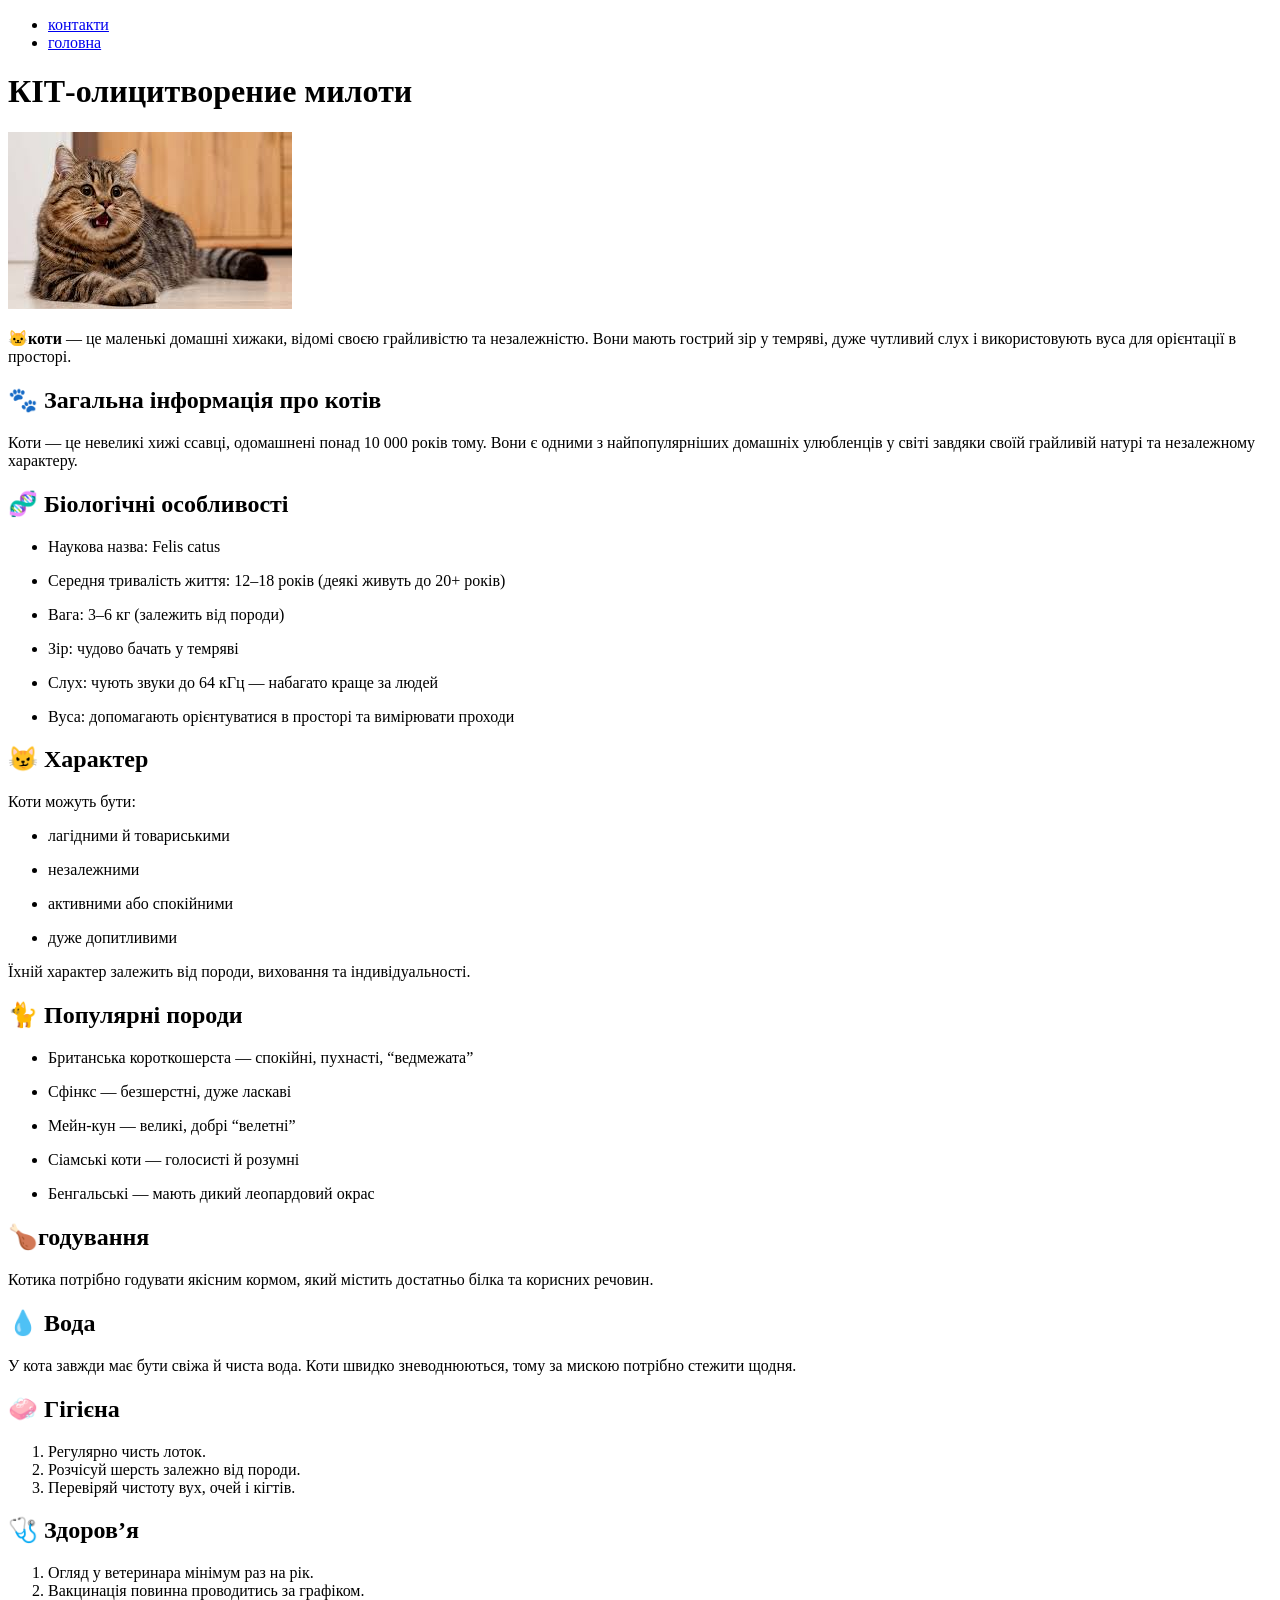
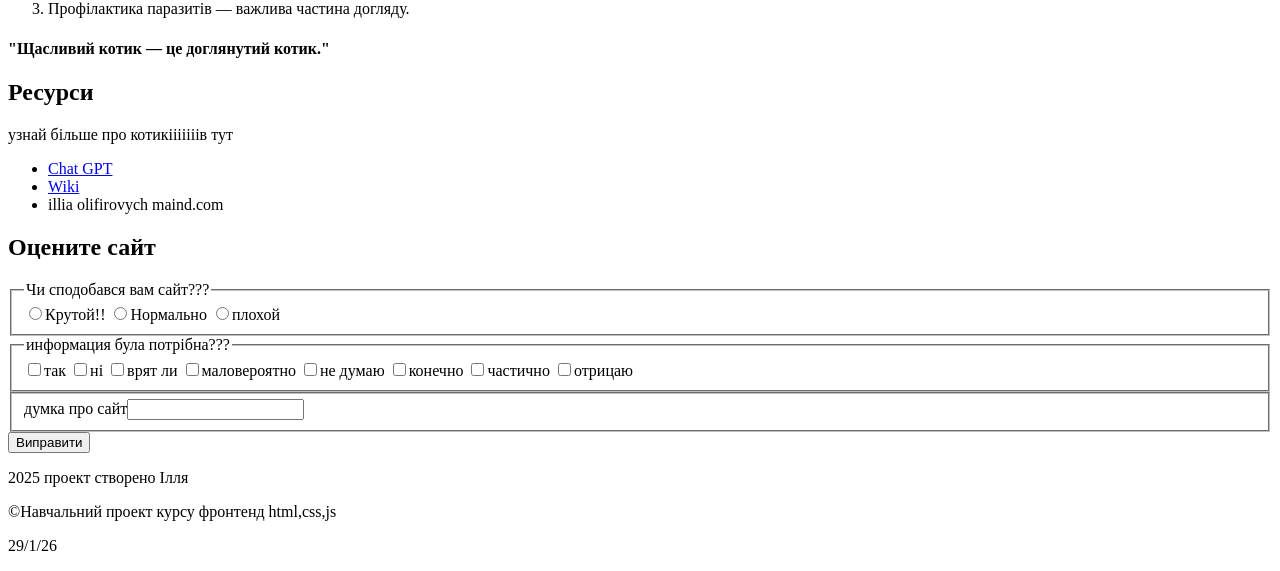
==== commit 6a7d2555: "Add files via upload" ====
--- a/index.html
+++ b/index.html
@@ -1,299 +1,177 @@
-<!doctype html>
+<!DOCTYPE html>
 <html lang="en">
-  <head>
-    <meta charset="UTF-8" />
-    <meta name="viewport" content="width=device-width, initial-scale=1.0" />
-    <title>miniproject about icecream</title>
-    <link
-      rel="stylesheet"
-      href="https://cdnjs.cloudflare.com/ajax/libs/normalize/8.0.1/normalize.min.css"
-      integrity="sha512-NhSC1YmyruXifcj/KFRWoC561YpHpc5Jtzgvbuzx5VozKpWvQ+4nXhPdFgmx8xqexRcpAglTj9sIBWINXa8x5w=="
-      crossorigin="anonymous"
-      referrerpolicy="no-referrer"
-    />
-    <link rel="stylesheet" href="style.css" />
-    <link rel="preconnect" href="https://fonts.googleapis.com" />
-    <link rel="preconnect" href="https://fonts.gstatic.com" crossorigin />
-    <link
-      href="https://fonts.googleapis.com/css2?family=Alexandria:wght@100..900&family=Hind+Madurai:wght@300;400;500;600;700&family=Manrope:wght@200..800&family=Montserrat:ital@0;1&family=Roboto:ital,wght@0,100..900;1,100..900&display=swap"
-      rel="stylesheet"
-    />
-  </head>
+<head>
+    <meta charset="UTF-8">
+    <meta name="viewport" content="width=device-width, initial-scale=1.0">
+    <title>Document</title>
+</head>
+<body>
+  <header>
 
-  <body>
-    <header class="header box">
-      <img src="./images/Logo.png" alt="ice cream shop logo" class="img" />
-      <nav>
-        <ul class="nav-list">
-          <li class="headeri__list1"><a href="#main">Main</a></li>
-          <li class="headeri__list2"><a href="#about_us">About Us</a></li>
-          <li class="headeri__list4"><a href="#our_product">Trainers</a></li>
-          <li class="headeri__list3"><a href="#app">App</a></li>
-        </ul>
-      </nav>
-      <ul class="social-list">
-        <li><img src="./images/Inst.png" alt="Instagram logo" /></li>
-        <li><img src="./images/Facebook.png" alt="Facebook logo" /></li>
-        <li><img src="./images/TikTok.png" alt="TikTok logo" /></li>
-        <li><img src="./images/YouTube.png" alt="YouTube logo" /></li>
-      </ul>
-    </header>
-    <main>
-      <section class="hero box" id="main">
-        <div class="hero__left">
-          <div class="hero__left__box box">
-            <p class="hero__text secondary-text">Sweet fun, full of milk.</p>
-            <h1 class="hero__title">
-              Feel inside cold with our delicious <span>ice-cream</span>
-            </h1>
-            <p class="hero__text2 primery-text">
-              Some food has looked so awful that it's looked like something that
-              the dog's brought home, yet after one mouthful I've been left
-              eating my thoughts, my words.
-            </p>
-            <a href="#" class="hero_link link">Buy Now</a>
-          </div>
-        </div>
-        <div class="hero__right">
-          <img src="./images/img-main.png" alt="icecream" class="hero__img1" />
-        </div>
-      </section>
-      <section class="about_us" id="about_us">
-        
-        <div class="box">
-            <h2 aria-hidden class="about_us__hide">About Us</h2>
-          <img
-            src="./images/img-pistachio.png"
-            alt="pistachio icecream"
-            class="about__image about_us__img1"
-          />
-          <img
-            src="./images/img-milk.png"
-            alt="pistachio icecream"
-            class="about__image about_us__img2"
-          />
-          <img
-            src="./images/img-strawberry.png"
-            alt="pistachio icecream"
-            class="about__image about_us__img3"
-          />
-          <p class="about_us__text">
-            Porem ipsum dolor sit amet, consectetur adipiscing elit.
-            <span class="about_us__span"
-              >Nunc vulputate libero et velit interdum, ac aliquet odio mattis.
-              Class aptent taciti sociosqu ad litora torquen</span
-            >
-            per conubia nostra, per inceptos himenaeos.
-          </p>
-        </div>
-      </section>
-      <section class="our_product" id="our_product">
-        <div class="box">
-          <div class="our_product__btn__h2">
-            <h2 class="our_product__h2 ">Our Product</h2>
-            <a href="#" class="our_product__link2 link1"><</a>
-            <a href="#" class="our_product__link1 link1">></a>
-          </div>
+<section>
+<nav>
+  <ul>
+    <li><a href="contact.html">контакти</a></li>
+    <li><a href="index.html">головна</a></li>
+  </ul>
+</nav>
+ </header>
+    <h1 class="bla">КІТ-олицитворение милоти</h1>
+  <img src="cat.jpeg" alt="удивлений котик">  
+  <p><strong>🐱коти </strong> — це маленькі домашні хижаки, відомі своєю грайливістю та незалежністю. Вони мають гострий зір у темряві, дуже чутливий слух і використовують вуса для орієнтації в просторі.</p>
+</section>
 
-         
-            <ul class="our_product__list">
-              <li>
-                <img
-                  src="./images/prodykt1.png"
-                  alt="Yellow iceCream"
-                  class="our_product__img"
-                />
-                <div class="our_product__buyicecream product">
-                  <h3 class="our_product__h3">Brown bread</h3>
-                  <p class="our_product__text">
-                    Bon Au Pain is a pioneer in the healthy fast food scene.Bon
-                  </p>
-                  <p class="our_product__price">
-                    $19.55 <sub class="our_product__lastprice">$22.55</sub>
-                  </p>
-                  <a href="" class="our_product__link link">BuyNow</a>
-                </div>
-              </li>
+  </header>
+  
+  
 
-              <li>
-                <img
-                  src="./images/prodykt2.png"
-                  alt="Yellow iceCream"
-                  class="our_product__img"
-                />
-                <div class="our_product__buyicecream product">
-                  <h3 class="our_product__h3">Brown bread</h3>
-                  <p class="our_product__text">
-                    Bon Au Pain is a pioneer in the healthy fast food scene.Bon
-                  </p>
-                  <p class="our_product__price">
-                    $19.55 <sub class="our_product__lastprice">$22.55</sub>
-                  </p>
-                  <a href="" class="our_product__link link">BuyNow</a>
-                </div>
-              </li>
+  <section>
 
-              <li>
-                <img
-                  src="./images/prodykt3.png"
-                  alt="Yellow iceCream"
-                  class="our_product__img"
-                />
-                <div class="our_product__buyicecream product">
-                  <h3 class="our_product__h3">Brown bread</h3>
-                  <p class="our_product__text">
-                    Bon Au Pain is a pioneer in the healthy fast food scene.Bon
-                  </p>
-                  <p class="our_product__price">
-                    $19.55 <sub class="our_product__lastprice">$22.55</sub>
-                  </p>
-                  <a href="" class="our_product__link link">BuyNow</a>
-                </div>
-              </li>
+    <h2>🐾 Загальна інформація про котів</h2>
+  
+ <p>Коти — це невеликі хижі ссавці, одомашнені понад 10 000 років тому. Вони є одними з найпопулярніших домашніх улюбленців у світі завдяки своїй грайливій натурі та незалежному характеру.</p>
 
-              <li>
-                <img
-                  src="./images/prodykt4.png"
-                  alt="Yellow iceCream"
-                  class="our_product__img"
-                />
-                <div class="our_product__buyicecream product">
-                  <h3 class="our_product__h3">Brown bread</h3>
-                  <p class="our_product__text">
-                    Bon Au Pain is a pioneer in the healthy fast food scene.Bon
-                  </p>
-                  <p class="our_product__price">
-                    $19.55 <sub class="our_product__lastprice">$22.55</sub>
-                  </p>
-                  <a href="" class="our_product__link link">BuyNow</a>
-                </div>
-              </li>
+  </section>
+  
+<section>
 
-              <li>
-                <img
-                  src="./images/prodykt5.png"
-                  alt="Yellow iceCream"
-                  class="our_product__img"
-                />
-                <div class="our_product__buyicecream product">
-                  <h3 class="our_product__h3">Brown bread</h3>
-                  <p class="our_product__text">
-                    Bon Au Pain is a pioneer in the healthy fast food scene.Bon
-                  </p>
-                  <p class="our_product__price">
-                    $19.55 <sub class="our_product__lastprice">$22.55</sub>
-                  </p>
-                  <a href="" class="our_product__link link">BuyNow</a>
-                </div>
-              </li>
-            </ul>
-         
-        </div>
-      </section>
-      <section class="app" id="app">
-        <div class="box">
+  <h2>🧬 Біологічні особливості</h2>
 
-        
-        <div class="app__left">
-          <div class="app__left__text">
-            <h2 class="app__h2">
-              Simple way <span class="app__span">to order </span> your food
-            </h2>
-            <p class="app__text">
-              Some food has looked so awful that it's looked like something that
-              the dog's brought home, yet after one mouthful I've been left
-              eating my thoughts, my words.
-            </p>
-          </div>
-          <ol class="app__ol">
-            <li class="app__step">
-              <span class="app__number">1</span>
-              <p class="app__ol__p">Select Your Food</p>
-            </li>
-            <li class="app__step">
-              <span class="app__number">2</span>
-              <p class="app__ol__p">Add To Cart</p>
-            </li>
-            <li class="app__step">
-              <span class="app__number">3</span>
-              <p class="app__ol__p">Order Your Food</p>
-            </li>
-          </ol>
+<ul>
 
-          <ul class="app__stores">
-            <li><img src="./images/appstore.png" alt="applestore" /></li>
-            <li><img src="./images/playstore.png" alt="playstore" /></li>
-          </ul>
-        </div>
-        <div class="app__right ">
-          <img src="./images/phoneinhand.png" alt="phone on hand" />
-        </div>
-        </div>
-      </section>
-      <section class="contact_form" id="contact_form">
-        <div class="contact_form__form">
-          <h2 class="contact_form__h2">
-            <span class="contact_form__h2_color">Have Question </span>in Mind?
-            Let us help you
-          </h2>
-          <div class="contact_form__inner wrapper">
-            <input
-              type="text"
-              placeholder="Enter your question"
-              class="contact_form__input"
-            />
-            <button type="submit" class="contact_form__button link">
-              Send
-            </button>
-          </div>
-        </div>
-      </section>
-    </main>
-    <footer class="footer">
-      <div class="footer__box">
-        <img
-          src="./images/Logo.png"
-          alt="ice cream shop logo"
-          class="footer__img"
-        />
+  <li><p>Наукова назва: Felis catus</p></li>
+  <li><p>Середня тривалість життя: 12–18 років (деякі живуть до 20+ років)</p></li>
+  <li><p>Вага: 3–6 кг (залежить від породи)</p></li>
+  <li><p>Зір: чудово бачать у темряві</p></li>
+  <li><p>Слух: чують звуки до 64 кГц — набагато краще за людей</p></li>
+  <li><p>Вуса: допомагають орієнтуватися в просторі та вимірювати проходи</p></li>
 
-        <p class="footer__text">
-          Some food has looked so awful that it's looked like something that the
-          dog's brought home.
-        </p>
+</section>
+<section>
+  <h2>
+    😼 Характер
+  </h2>
 
-        <ul class="footer__list">
-          <li><img src="./images/Inst.png" alt="Instagram logo" /></li>
-          <li><img src="./images/Facebook.png" alt="Facebook logo" /></li>
-          <li><img src="./images/TikTok.png" alt="TikTok logo" /></li>
-          <li><img src="./images/YouTube.png" alt="YouTube logo" /></li>
-        </ul>
-      </div>
-      <nav>
-        <ul class="footer__list2">
-          <li><a href="#main" class="footer__main">Main</a></li>
-          <li><a href="#about_us" class="footer__ul">About Us</a></li>
-          <li><a href="#our_product" class="footer__ul">Trainers</a></li>
-          <li><a href="#app" class="footer__ul">App</a></li>
-          <li><a href="#contact_form" class="footer__ul">contact form</a></li>
-        </ul>
-      </nav>
-      <div>
-        <h2 class="footer__main" class="footer__ul">Contacts</h2>
-        <a href="tel:831466300" class="footer__ul">831466300</a>
-        <a href="#" class="footer__ul">info@basketball.com</a>
-      </div>
-      <div>
-        <h2 class="footer__main">Location</h2>
-        <address>
-          <a href="https://maps.app.goo.gl/CnxFwhgzgsgVdCWh6" class="footer__ul"
-            >1347 Pacific Avenue, Suite 201</a
-          >
-          <a href="https://maps.app.goo.gl/Qn1H8gBmS6EdxpPU6" class="footer__ul"
-            >Santa Cruz, CA, 95060</a
-          >
-        </address>
-      </div>
-    </footer>
-  </body>
-</html>
+  <p>Коти можуть бути:</p>
+
+  <ul>
+    
+    <li><p>лагідними й товариськими</p></li>
+    <li><p>незалежними</p></li>
+    <li><p>активними або спокійними</p></li>
+    <li><p>дуже допитливими</p></li>
+
+  </ul>
+
+  <p>Їхній характер залежить від породи, виховання та індивідуальності.</p>
+
+</section>
+ <section>
+  <h2>🐈 Популярні породи</h2>
+  <ul>
+    
+    <li><p>Британська короткошерста — спокійні, пухнасті, “ведмежата”</p></li>
+    <li><p>Сфінкс — безшерстні, дуже ласкаві</p></li>
+    <li><p>Мейн-кун — великі, добрі “велетні”</p></li>
+    <li><p>Сіамські коти — голосисті й розумні</p></li>
+    <li><p>Бенгальські — мають дикий леопардовий окрас</p></li>
+
+  </ul>
+ </section>
+ <section>
+  <h2>🍗годування</h2>
+  <p>Котика потрібно годувати якісним кормом, який містить достатньо білка та корисних речовин.</p>
+  <section>
+  <h2>💧 Вода</h2>
+  <p>У кота завжди має бути свіжа й чиста вода. Коти швидко зневоднюються, тому за мискою потрібно стежити щодня.</p>
+ </section>
+  <section>
+  <h2>🧼 Гігієна</h2>
+  <ol>
+    
+    <li>Регулярно чисть лоток.</li>
+    <li>Розчісуй шерсть залежно від породи.</li>
+    <li>Перевіряй чистоту вух, очей і кігтів.</li>
+  </ol>
+ </section>
+ <section>
+  <h2> 🩺 Здоров’я</h2>
+  <ol>
+    
+    <li>Огляд у ветеринара мінімум раз на рік.</li>
+    <li>Вакцинація повинна проводитись за графіком.</li>
+    <li>Профілактика паразитів — важлива частина догляду.</li>
+  </ol>
+ </section>
+ <section>
+<h4>"Щасливий котик — це доглянутий котик."</h4>
+ </section>
+ <section>
+  
+    <section>
+<h2>Ресурси</h2>
+<p>узнай більше про котикііііііів тут</p>
+  <ul>
+    <li><a href="https://chat.openai.com/">Chat GPT</a></li>
+    <li><a href="https://en.wikipedia.org/wiki/Cat">Wiki</a></li>
+    <li><a href=""></a>illia olifirovych maind.com</li>
+  </ul>
+
+ </section>
+ <footer>
+ <section>
+  <h2>Оцените сайт</h2>
+  <form>
+    <fieldset>
+      <legend>Чи сподобався вам сайт???</legend>
+      <label>
+        <input type="radio" />Крутой!! 
+      </label>
+      <label>
+        <input type="radio" />Нормально 
+      </label>
+        <label>
+        <input type="radio" />плохой 
+      </label>
+    </fieldset>
+     <fieldset>
+      <legend>информация була потрібна???</legend>
+      <label>
+        <input type="checkbox" />так  
+      </label>
+      <label>
+        <input type="checkbox" />ні
+      </label>
+        <label>
+        <input type="checkbox" />врят ли
+      </label>
+       <label>
+        <input type="checkbox" />маловероятно
+      </label>
+       <label>
+        <input type="checkbox" />не думаю
+      </label>
+       <label>
+        <input type="checkbox" />конечно
+      </label>
+       <label>
+        <input type="checkbox" />частично
+      </label>
+       <label>
+        <input type="checkbox" />отрицаю
+      </label>
+    </fieldset>
+    <fieldset>
+      <label>думка про сайт<input type="text"/></label>
+    </fieldset>
+    <button type="submit">Виправити</button>
+  </form>
+ </section>
+ <p>2025 проект створено Ілля </p>
+ <p>©Навчальний проект курсу фронтенд html,css,js  </p>
+<p>29/1/26</p>
+
+
+  </footer>
+</body>
+</html>
